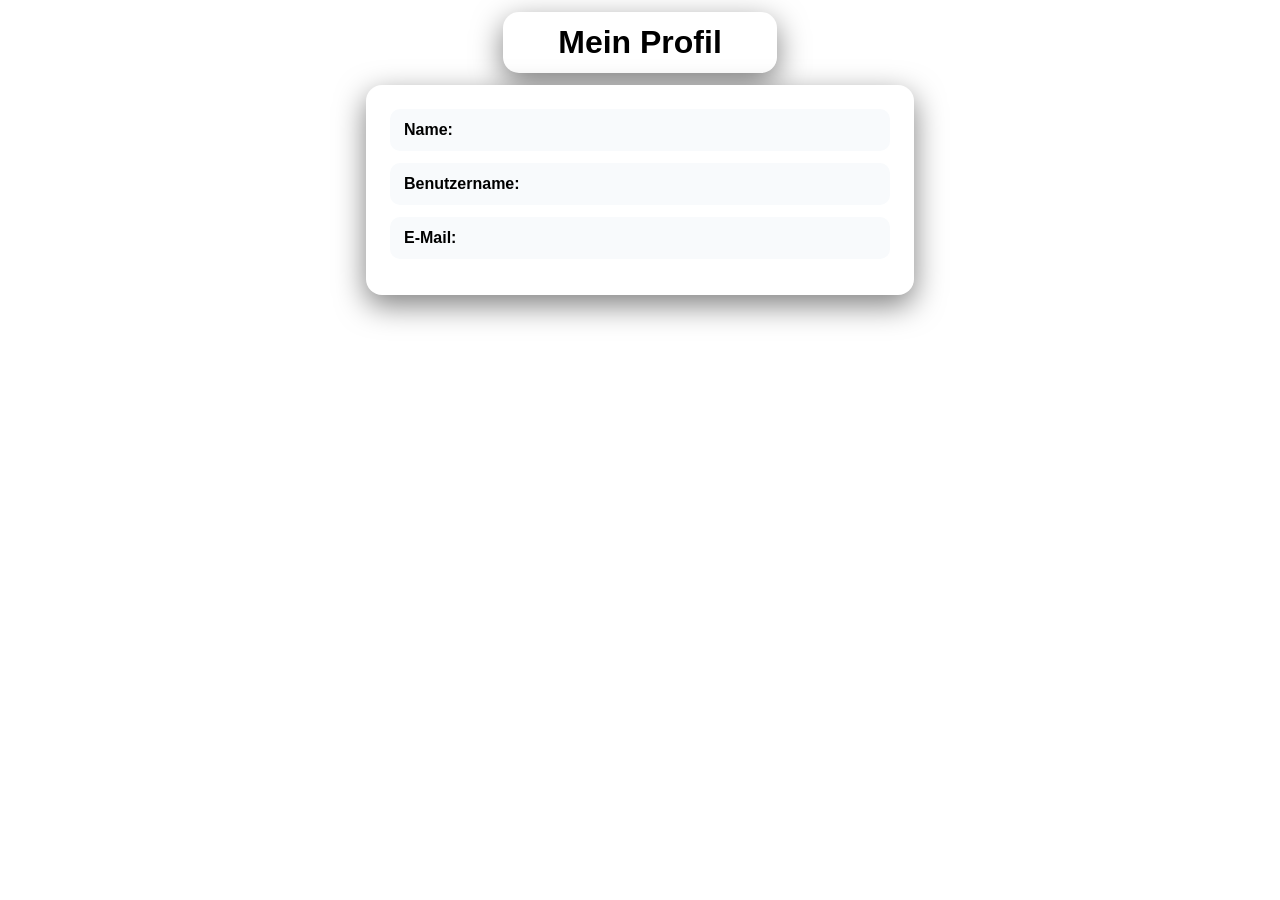
==== index.html @ f7e8e3b9 "Refactor index.html for profile page layout" ====
<!DOCTYPE html>
<html lang="de">
<head>
    <meta charset="UTF-8">
    <title>Profilseite</title>

   <style>
    body {
      font-family: Arial, sans-serif;
      background-image: url("rasen.png");
      background-size: cover;
      background-position: center;
      background-repeat: repeat;
    }

    h1 {
      text-align: center;
      margin-bottom: 24px;
      max-width: 250px;
      margin: 12px auto;
      background: white;
      padding: 12px;
      border-radius: 16px;
      box-shadow: 0 10px 30px rgba(0, 0, 0, 0.5);
    }

    .profil {
      max-width: 500px;
      margin: 12px auto;
      background: white;
      padding: 24px;
      border-radius: 16px;
      box-shadow: 0 10px 30px rgba(0, 0, 0, 0.5);
    }

    .profil p {
      padding: 12px 14px;
      background: #f8fafc;
      border-radius: 10px;
      margin: 0 0 12px;
    }

    #ausgabe {
      max-width: 500px;
      margin: 16px auto 0;
      color: #b91c1c;
      font-weight: bold;
    }
  </style>

</head>
<body>

    <h1>Mein Profil</h1>

    <div class="profil">
        <p><strong>Name:</strong> <span id="name"></span></p>
        <p><strong>Benutzername:</strong> <span id="username"></span></p>
        <p><strong>E-Mail:</strong> <span id="email"></span></p>
    </div>

    <div id="ausgabe"></div>

   


     
    
 <!--Logik und DB-Verbindung mit JavaScript -->
  <script type="module">

    
     //---------------------------------------------------------------------
    //Supabase Verbindung (nicht ändern!!)
    //----------------------------------------------------------------------
    import { createClient } from "https://esm.sh/@supabase/supabase-js@2";

    const supabaseUrl = "https://kmhwwdsuzphkpfupkynf.supabase.co";
    const supabaseKey = "sb_publishable_7ih4VSPUkXVfHkBa7lrDCA_mO_d0pW1";

    const supabase = createClient(supabaseUrl, supabaseKey);

 //ende der Verbindung-------------------------------------------------------------

   async function loadProfile(username) 
   {

    const { data: users,error:  errorusers} = await supabase.from("users").select("*");
     if(errorusers)
     {
        document.getElementById("ausgabe").innerText=errorusers.message;
        return;
     }

     let indexUser = -1; 

     for(let i = 0; i < users.length; i++)
     {
        if(username == users[i].username)
        {
            indexUser = i;
        }
     }

    document.getElementById("name").innerText=users[indexUser].Vorname + " " + users[indexUser].Name;
    document.getElementById("username").innerText=users[indexUser].username;
    //document.getElementById("email").innerText=users[indexUser].email;
    }

// WICHTIG: Funktion starten
loadProfile("EmelieErdbeer");
//ende der Funktion----------------------

</script> 
</body>
</html>
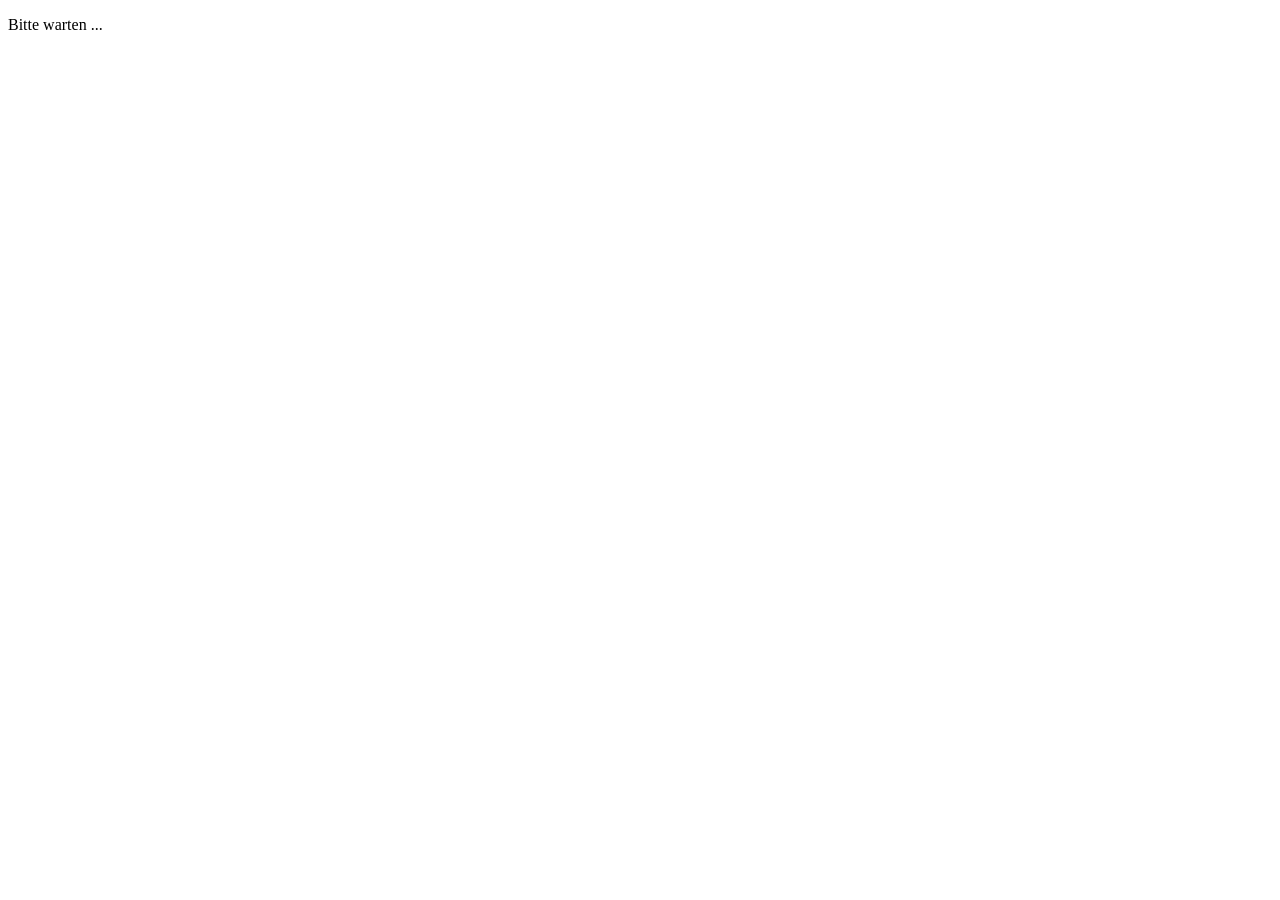
==== commit 02947ede: "Refactor index.html for WM 2026 Tippspiel" ====
--- a/index.html
+++ b/index.html
@@ -1,75 +1,13 @@
-<!DOCTYPE html>
-<html lang="de">
-<head>
-    <meta charset="UTF-8">
-    <title>Profilseite</title>
+<!DOCTYPE html> 
+<html lang="de"> 
+<head> 
+    <meta charset="UTF-8"> 
+    <title>WM 2026 Tippspiel</title> 
+</head>
+ <body>
+     <p> Bitte warten ... </p>
+<script type="module">
 
-   <style>
-    body {
-      font-family: Arial, sans-serif;
-      background-image: url("rasen.png");
-      background-size: cover;
-      background-position: center;
-      background-repeat: repeat;
-    }
-
-    h1 {
-      text-align: center;
-      margin-bottom: 24px;
-      max-width: 250px;
-      margin: 12px auto;
-      background: white;
-      padding: 12px;
-      border-radius: 16px;
-      box-shadow: 0 10px 30px rgba(0, 0, 0, 0.5);
-    }
-
-    .profil {
-      max-width: 500px;
-      margin: 12px auto;
-      background: white;
-      padding: 24px;
-      border-radius: 16px;
-      box-shadow: 0 10px 30px rgba(0, 0, 0, 0.5);
-    }
-
-    .profil p {
-      padding: 12px 14px;
-      background: #f8fafc;
-      border-radius: 10px;
-      margin: 0 0 12px;
-    }
-
-    #ausgabe {
-      max-width: 500px;
-      margin: 16px auto 0;
-      color: #b91c1c;
-      font-weight: bold;
-    }
-  </style>
-
-</head>
-<body>
-
-    <h1>Mein Profil</h1>
-
-    <div class="profil">
-        <p><strong>Name:</strong> <span id="name"></span></p>
-        <p><strong>Benutzername:</strong> <span id="username"></span></p>
-        <p><strong>E-Mail:</strong> <span id="email"></span></p>
-    </div>
-
-    <div id="ausgabe"></div>
-
-   
-
-
-     
-    
- <!--Logik und DB-Verbindung mit JavaScript -->
-  <script type="module">
-
-    
      //---------------------------------------------------------------------
     //Supabase Verbindung (nicht ändern!!)
     //----------------------------------------------------------------------
@@ -79,38 +17,31 @@
     const supabaseKey = "sb_publishable_7ih4VSPUkXVfHkBa7lrDCA_mO_d0pW1";
 
     const supabase = createClient(supabaseUrl, supabaseKey);
-
- //ende der Verbindung-------------------------------------------------------------
-
-   async function loadProfile(username) 
-   {
-
-    const { data: users,error:  errorusers} = await supabase.from("users").select("*");
-     if(errorusers)
-     {
-        document.getElementById("ausgabe").innerText=errorusers.message;
-        return;
-     }
-
-     let indexUser = -1; 
-
-     for(let i = 0; i < users.length; i++)
-     {
-        if(username == users[i].username)
-        {
-            indexUser = i;
-        }
-     }
-
-    document.getElementById("name").innerText=users[indexUser].Vorname + " " + users[indexUser].Name;
-    document.getElementById("username").innerText=users[indexUser].username;
-    //document.getElementById("email").innerText=users[indexUser].email;
+  
+    async function weiterleiten()
+    {
+        const { data: { session } } = await supabase.auth.getSession();
     }
 
-// WICHTIG: Funktion starten
-loadProfile("EmelieErdbeer");
-//ende der Funktion----------------------
+   if(!session)
+   {
+       window.location.href ="login.html";
+       return;
+   }
+    const user = session.user;
+    const { count, error } = await supabase.from("users").select("*", { count: "exact", head: true}).eq("user_ID", user.id);
 
-</script> 
-</body>
+    if(error || count <1)
+    {
+        window.location.href ="profil.html"
+        return;
+    }
+    window.location.href ="tippen.html";
+    
+
+    weiterleiten();
+            
+
+    </script> 
+</body> 
 </html>
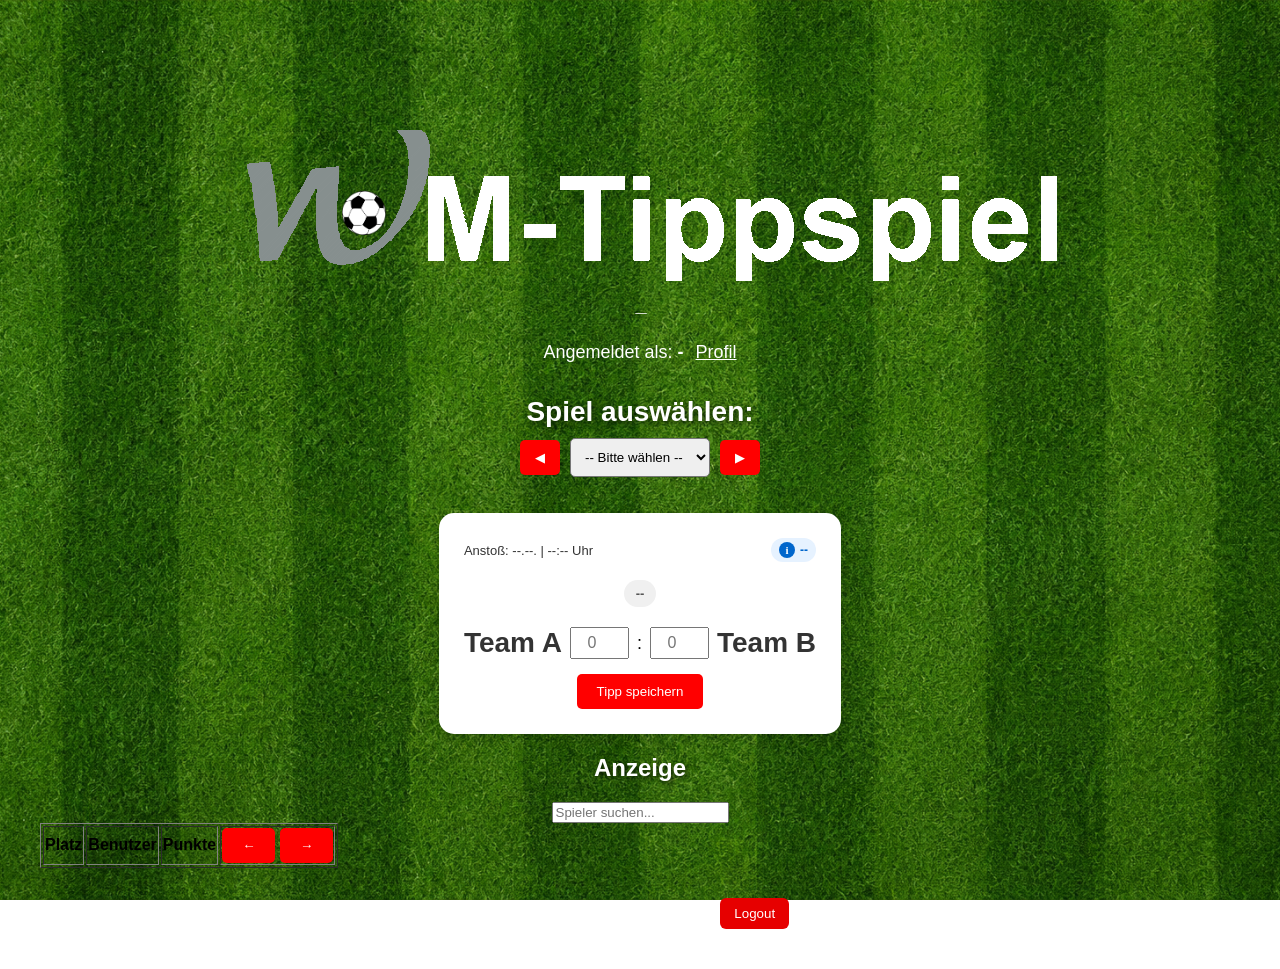
==== commit 6057acc8: "Rename Alles.html to index.html" ====
--- a/index.html
+++ b/index.html
@@ -1,47 +1,1129 @@
-<!DOCTYPE html> 
-<html lang="de"> 
-<head> 
-    <meta charset="UTF-8"> 
-    <title>WM 2026 Tippspiel</title> 
-</head>
- <body>
-     <p> Bitte warten ... </p>
-<script type="module">
-
-     //---------------------------------------------------------------------
-    //Supabase Verbindung (nicht ändern!!)
-    //----------------------------------------------------------------------
-    import { createClient } from "https://esm.sh/@supabase/supabase-js@2";
-
-    const supabaseUrl = "https://kmhwwdsuzphkpfupkynf.supabase.co";
-    const supabaseKey = "sb_publishable_7ih4VSPUkXVfHkBa7lrDCA_mO_d0pW1";
-
-    const supabase = createClient(supabaseUrl, supabaseKey);
-  
-    async function weiterleiten()
-    {
-        const { data: { session } } = await supabase.auth.getSession();
-    }
-
-   if(!session)
-   {
-       window.location.href ="login.html";
-       return;
-   }
-    const user = session.user;
-    const { count, error } = await supabase.from("users").select("*", { count: "exact", head: true}).eq("user_ID", user.id);
-
-    if(error || count <1)
-    {
-        window.location.href ="profil.html"
-        return;
-    }
-    window.location.href ="tippen.html";
-    
-
-    weiterleiten();
-            
-
-    </script> 
-</body> 
-</html>
+
+<!DOCTYPE html> 
+<html lang="de"> 
+<head> 
+    <meta charset="UTF-8"> 
+    <title>WM 2026 Tippspiel</title> 
+  <style>
+@font-face {
+      font-family: 'MeineSchrift';
+      src: url('GREGH___.ttf');
+    }
+
+    body {
+      font-family: Arial, sans-serif;
+      background-image: url("rasen chatgpt.png");
+      background-size: cover;
+      background-position: center;
+      background-repeat: no-repeat;
+      background-attachment: fixed;
+      text-align: center;
+      margin: 40px;
+      padding-top: 200px;
+      position: relative;
+    }
+
+
+    #header {
+      display: flex;
+      flex-direction: row;   /* Nebeneinander auch auf dem Smartphone */
+      align-items: center;
+      justify-content: center;
+      gap: 15px;
+      margin-top: -120px;
+      text-align: center;
+      flex-wrap: wrap;       /* Verhindert Überlaufen auf kleinen Displays */
+    }
+
+    #title {
+      position: relative;
+      top: 0;
+      left: 0;
+      font-size: clamp(40px, 6vw, 120px);
+      color: white;
+    }
+
+    #wirsberg-logo {
+      height: 150px;
+    }
+
+
+    #logo-container {
+      position: relative;
+      display: inline-block;
+    }
+
+    #logo {
+        display: inline-block;
+        position: relative;
+        left: 20px;   
+        right: 20px;  
+        top: 10px;    
+        bottom: 10px; 
+        font-size: 90px;
+        font-family: 'MeineSchrift', sans-serif; 
+        color: white;
+        font-weight: bold;
+        letter-spacing: 0px;
+        text-shadow: 3px 3px 8px rgba(0,0,0,0.3);
+    }
+
+    #ball-wrapper {
+      position: absolute;
+      left: 17.4%;
+      top: 61%;
+      transform: translate(-50%,-50%);
+      animation: flug 1.5s ease-out forwards;
+    }
+
+    #ball {
+      width: 44px;
+      height: 44px;
+      font-size: 38px;
+      line-height: 44px;
+      position: relative;
+      z-index: 2;
+      display: inline-block;
+      animation: spin 15s linear infinite;
+    }
+
+
+    #name {
+      margin-top: 50px;
+    }
+
+    label {
+      font-size: 28px;
+      font-weight: bold;
+      color: white;
+      text-shadow: 2px 2px 6px rgba(0,0,0,0.6);
+    }
+
+    #team_a, #team_b {
+      font-size: 28px;
+      color: white;
+      text-shadow: 2px 2px 8px rgba(0,0,0,0.7);
+    }
+
+    .cursor {
+      animation: blink 0.8s infinite;
+      color: white;
+      font-weight: bold;
+      margin-left: 2px;
+    }
+
+    @keyframes blink {
+      0%, 100% { opacity: 1; }
+      50% { opacity: 0; }
+    }
+
+    @keyframes spin {
+      0% { transform: rotate(0deg); }
+      100% { transform: rotate(360deg); }
+    }
+
+    @keyframes flug {
+        from {
+            transform: translate(-50%, -50%) translate(800px, 400px);
+        }
+        to {
+            transform: translate(-50%, -50%) translate(0, 0);
+        }
+    }
+
+
+    button {
+      padding: 10px 20px;
+      border-radius: 5px;
+      border: none;
+      background-color: red;
+      color: white;
+      cursor: pointer;
+    }
+
+    button:disabled {
+      background-color: #ccc;
+      cursor: not-allowed;
+    }
+
+
+    .error-icon {
+      color: white;
+      background-color: #e60000;
+      border-radius: 50%;
+      width: 18px;
+      height: 18px;
+      font-size: 12px;
+      line-height: 18px;
+      text-align: center;
+      font-family: "Georgia", serif;
+      font-weight: bold;
+      cursor: pointer;
+      display: inline-block;
+      margin-left: 8px;
+      vertical-align: middle;
+      position: relative;
+    }
+
+    .error-icon::after {
+      content: "Der Username kann maximal 10 Zeichen sein!";
+      position: absolute;
+      bottom: 140%;
+      left: 50%;
+      transform: translateX(-50%);
+      background-color: #333;
+      color: white;
+      padding: 6px 10px;
+      border-radius: 5px;
+      font-size: 12px;
+      font-family: Arial, sans-serif;
+      font-weight: normal;
+      white-space: nowrap;
+      visibility: hidden;
+      opacity: 0;
+      transition: opacity 0.2s ease-in-out;
+      pointer-events: none;
+      z-index: 999;
+      box-shadow: 0px 2px 5px rgba(0,0,0,0.2);
+    }
+
+    .error-icon::before {
+      content: "";
+      position: absolute;
+      bottom: 120%;
+      left: 50%;
+      transform: translateX(-50%);
+      border-width: 6px;
+      border-style: solid;
+      border-color: #333 transparent transparent transparent;
+      visibility: hidden;
+      opacity: 0;
+      transition: opacity 0.2s ease-in-out;
+      pointer-events: none;
+      z-index: 999;
+    }
+
+    .error-icon:hover::after, .error-icon:hover::before,
+    .error-icon.active::after, .error-icon.active::before {
+      visibility: visible;
+      opacity: 1;
+    }
+
+    .info-badge {
+      display: inline-flex;
+      align-items: center;
+      gap: 5px;
+      background-color: #e6f2ff;
+      color: #0066cc;
+      padding: 4px 8px;
+      border-radius: 12px;
+      font-size: 12px;
+      font-weight: bold;
+      font-family: Arial, sans-serif;
+      cursor: pointer;
+      position: relative;
+    }
+
+    .info-badge::after {
+      content: "Noch zu tippende Spiele";
+      position: absolute;
+      bottom: 140%;
+      right: 0; 
+      background-color: #0066cc;
+      color: white;
+      padding: 6px 10px;
+      border-radius: 5px;
+      font-size: 12px;
+      font-family: Arial, sans-serif;
+      font-weight: normal;
+      white-space: nowrap;
+      visibility: hidden;
+      opacity: 0;
+      transition: opacity 0.2s ease-in-out;
+      pointer-events: none;
+      z-index: 999;
+      box-shadow: 0px 2px 5px rgba(0,0,0,0.2);
+    }
+
+    .info-badge::before {
+      content: "";
+      position: absolute;
+      bottom: 120%;
+      right: 25px; 
+      border-width: 6px;
+      border-style: solid;
+      border-color: #0066cc transparent transparent transparent;
+      visibility: hidden;
+      opacity: 0;
+      transition: opacity 0.2s ease-in-out;
+      pointer-events: none;
+      z-index: 999;
+    }
+
+    .info-badge:hover::after, .info-badge:hover::before,
+    .info-badge.active::after, .info-badge.active::before {
+      visibility: visible;
+      opacity: 1;
+    }
+
+    .info-icon-blue {
+      color: white;
+      background-color: #0066cc;
+      border-radius: 50%;
+      width: 16px;
+      height: 16px;
+      font-size: 11px;
+      line-height: 16px;
+      text-align: center;
+      font-family: "Georgia", serif;
+      font-weight: bold;
+      display: inline-block;
+    }
+  </style>
+</head>
+<body> 
+
+<div id="header">
+  <div id="logo-container">
+    <img id="logo" src="logo mit titel final.png">
+    <span id="ball-wrapper">
+        <img id="ball" src="fussball_ohne_schatten.png">
+    </span>
+  </div>
+</div>
+<br>
+<div id="begruessung_container" style="font-size: 20px; font-weight: bold; color: white; text-shadow: 1px 1px 4px rgba(0,0,0,0.6); margin-bottom: 25px; min-height: 24px;">
+    <span id="begruessung_text"></span><span class="cursor">_</span>
+</div>
+
+<div id="user_info" style="margin-bottom: 15px; color: white; font-size: 18px; display: flex; justify-content: center; align-items: center; gap: 12px; flex-wrap: wrap;">
+    <span>Angemeldet als: <strong><span id="username_display">-</span></strong></span>
+    <a href="profil.html" style="color: #ffffff; text-decoration: underline;">Profil</a>
+    <input type="hidden" id="name">
+    <span id="limit-error" style="display:none; color:#fff; background:#e60000; padding:2px 6px; border-radius:4px;">Max. 10 Zeichen</span>
+    <div id="meldung" style="display:none;"></div>
+</div>
+
+<br>
+<label>Spiel auswählen:</label><br>
+<div style="display: flex; justify-content: center; align-items: center; gap: 10px; margin-top: 10px;">
+    <button id="btn_prev" style="padding: 10px 15px;">◀</button>
+
+    <select id="spiel_select" style="padding: 10px; border-radius: 5px; cursor: pointer;">
+        <option value="">-- Bitte wählen --</option>
+    </select>
+
+    <button id="btn_next" style="padding: 10px 15px;">▶</button>
+</div>
+
+<br><br>
+
+<div id="tipp_box" style="position: relative; display: inline-block; background-color: white; padding: 25px; border-radius: 15px; box-shadow: 0 4px 12px rgba(0,0,0,0.2); min-width: 340px;">
+
+    <div id="overlay" style="display: none; position: absolute; top: 0; left: 0; width: 100%; height: 100%; background: rgba(255, 255, 255, 0.88); backdrop-filter: blur(3px); z-index: 10; flex-direction: column; justify-content: center; align-items: center; border-radius: 15px;">
+        <div style="font-size: 20px; font-weight: bold; color: #333; text-transform: uppercase; letter-spacing: 1px;">Spiel vorbei</div>
+        <div style="font-size: 13px; color: #666; margin-top: 6px;">Endergebnis</div>
+        <div id="overlay_score" style="font-size: 38px; font-weight: bold; color: #e60000; margin-top: 2px;">0 : 0</div>
+    </div>
+
+    <div style="display: flex; justify-content: space-between; align-items: center; margin-bottom: 8px;">
+        <div style="font-size: 13px; color: #333;">Anstoß: <span id="spiel_datum">--.--.</span> | <span id="spiel_zeit">--:--</span> Uhr</div>
+        <div class="info-badge" id="info_badge_tips" onclick="this.classList.toggle('active'); event.stopPropagation();">
+            <span class="info-icon-blue">i</span>
+            <span id="offene_tipps_count">--</span>
+        </div>
+    </div>
+
+    <div id="countdown_box" style="margin: 10px 0 20px 0; font-size: 13px; font-weight: bold; color: #555; background: #f0f0f0; padding: 6px 12px; border-radius: 20px; display: inline-block;">--</div>
+
+    <br>
+
+    <div style="font-size: 18px; margin-bottom: 15px; display: flex; justify-content: center; align-items: center; gap: 8px;">
+        <span id="team_a" style="font-weight:bold; color: #333; text-shadow: none;">Team A</span> 
+        <input type="number" id="tore_a" min="0" step="1" oninput="this.value = this.value.replace(/[^0-9]/g, '');" style="width:45px; padding: 5px; text-align: center; font-size: 16px;" placeholder="0"> : 
+        <input type="number" id="tore_b" min="0" step="1" oninput="this.value = this.value.replace(/[^0-9]/g, '');" style="width:45px; padding: 5px; text-align: center; font-size: 16px;" placeholder="0"> 
+        <span id="team_b" style="font-weight:bold; color: #333; text-shadow: none;">Team B</span>
+    </div>
+
+    <button id="tippSpeichern">Tipp speichern</button>
+</div>
+
+  <h2 style="color: white; text-shadow: 2px 2px 4px rgba(0,0,0,0.6);">Anzeige</h2> 
+  <div id="ausgabe"></div>
+
+
+<input type="text" id="suche" placeholder="Spieler suchen...">
+    <table border ="1">
+        <thead>
+            <tr>
+                <th>Platz</th>
+                <th>Benutzer</th>
+                <th>Punkte</th>
+                <th>
+                    <button id="zurueck">&larr;</button>
+                    <span id="spielT"></span>
+                    <button id="weiter">&rarr;</button>
+                </th>   
+            </tr>
+        </thead>
+        <tbody id="tabelle1"></tbody>
+    </table>
+
+    <footer id="page_footer" style="margin: 30px auto 20px; max-width: 860px; color: white; display: flex; flex-wrap: wrap; justify-content: center; gap: 12px; font-size: 14px;">
+        <a href="datenschutzerklärung.html" style="color: white; text-decoration: underline;">Datenschutzerklärung</a>
+        <a href="impressum.html" style="color: white; text-decoration: underline;">Impressum</a>
+        <button id="logout_button" style="padding: 8px 14px; border: none; border-radius: 6px; background: #e60000; color: white; cursor: pointer;">Logout</button>
+    </footer>
+
+ <!--Logik und DB-Verbindung mit JavaScript -->
+  <script type="module">
+
+    //Logik mit JavaScript --> beide Gruppen müssen hier arbeiten
+    //siehe betreffender Bereich!!
+
+
+
+
+
+     //---------------------------------------------------------------------
+    //Supabase Verbindung (nicht ändern!!)
+    //----------------------------------------------------------------------
+    import { createClient } from "https://esm.sh/@supabase/supabase-js@2";
+
+    const supabaseUrl = "https://kmhwwdsuzphkpfupkynf.supabase.co";
+    const supabaseKey = "sb_publishable_7ih4VSPUkXVfHkBa7lrDCA_mO_d0pW1";
+
+    const supabase = createClient(supabaseUrl, supabaseKey);
+    let countdownInterval = null;
+    let spielLadeId = 0;
+
+    let typewriterTimeout = null;
+    let typingAktiv = true;
+    //----------------------------------------------------------------------
+    //Gruppe1: Eingabe
+    //----------------------------------------------------------------------
+
+    function starteBegruessungAnim() {
+        const name = document.getElementById("name").value.trim() || "Tipper";
+        const text = `Hallo ${name}! Bereit zum Tippen?`;
+        const element = document.getElementById("begruessung_text");
+        element.innerText = "";
+        let i = 0;
+
+        typingAktiv = true;
+
+        function type() {
+            if (!typingAktiv) return;
+            if (i < text.length) {
+                element.innerText += text.charAt(i);
+                i++;
+                typewriterTimeout = setTimeout(type, 65);
+            } else {
+                typingAktiv = false;
+            }
+        }
+        type();
+    }
+
+    async function spielLaden() {
+
+        let meineLadeId = ++spielLadeId;
+
+        // Zeichenlimit info
+        let rawName = document.getElementById("name").value;
+        if (rawName.length > 10) {
+            rawName = rawName.slice(0, 10);
+            document.getElementById("name").value = rawName;
+        }
+        const errorIcon = document.getElementById("limit-error");
+        if (rawName.length >= 10) {
+        errorIcon.style.display = "inline-block";
+        } else {
+        errorIcon.style.display = "none";
+        }
+
+        const id = document.getElementById("spiel_select").value;
+        const name = document.getElementById("name").value.trim();
+        //TestNameInternerSpeicher
+        localStorage.setItem("tippspiel_username", name);
+
+        const aktuellerName = name || "Tipper";
+        if (!typingAktiv) {
+            document.getElementById("begruessung_text").innerText = `Hallo ${aktuellerName}! Bereit zum Tippen?`;
+        } else if (rawName.length > 0 && typewriterTimeout) {
+            typingAktiv = false;
+            clearTimeout(typewriterTimeout);
+            document.getElementById("begruessung_text").innerText = `Hallo ${aktuellerName}! Bereit zum Tippen?`;
+        }
+
+        //Alter Timer löschen
+        if (countdownInterval) {
+            clearInterval(countdownInterval);
+            countdownInterval = null;
+        }
+        // 1. Eingabefelder und Platzhalter standarmäßig zurücksetzen
+        document.getElementById("overlay").style.display = "none";
+        document.getElementById("tippSpeichern").disabled = false;
+        document.getElementById("tore_a").disabled = false;
+        document.getElementById("tore_b").disabled = false;
+        document.getElementById("tore_a").value = "";
+        document.getElementById("tore_b").value = "";
+        document.getElementById("tore_a").placeholder = "0";
+        document.getElementById("tore_b").placeholder = "0";
+
+        // Wenn kein Spiel ausgewählt ist, hier stoppen
+        if (!id) {
+            document.getElementById("spiel_datum").innerText = "--.--.";
+            document.getElementById("spiel_zeit").innerText = "--:--";
+            document.getElementById("countdown_box").innerText = "--";
+            offeneTippsBerechnen();
+            return;
+        }
+
+        // 2. Aus der Tabelle "spiele" das Spiel mit dieser ID laden
+        const { data: spiel, error } = await supabase
+            .from("spiele")
+            .select('team_a, team_b, Startzeit, "Spiel_fertig?", tore_team_a, tore_team_b')
+            .eq("id", id)
+            .single();
+
+        if (meineLadeId !== spielLadeId) return;
+        if (error) {
+            alert("Fehler beim Laden der Spieldaten von ID " + id);
+            console.error(error);
+            return;
+        }
+
+
+
+        // 3. Teamnamen in HTML-Elemente 
+        document.getElementById("team_a").innerText = spiel.team_a;
+        document.getElementById("team_b").innerText = spiel.team_b;
+
+
+        if (spiel.Startzeit) {
+
+            const datumObjekt = new Date(spiel.Startzeit);
+
+            const formatiertesDatum = datumObjekt.toLocaleDateString('de-DE', {
+                day: '2-digit',
+                month: '2-digit'
+            });
+
+
+            const formatierteZeit = datumObjekt.toLocaleTimeString('de-DE', {
+                hour: '2-digit',
+                minute: '2-digit'
+            });
+        document.getElementById("spiel_datum").innerText = formatiertesDatum;
+        document.getElementById("spiel_zeit").innerText = formatierteZeit;
+        } else {
+        document.getElementById("spiel_datum").innerText = "--.--.";
+        document.getElementById("spiel_zeit").innerText = "--:--";
+        }
+
+        //Neu
+        if (name) {
+            const { data: userDaten, error: userError } = await supabase
+                .from("users") 
+                .select("*")    
+                .ilike("username", name)
+                .maybeSingle();
+                if (meineLadeId !== spielLadeId) return;
+                if (!userError && userDaten) {
+                const userUUID = userDaten.user_ID || userDaten.user_id;
+
+                const { data: tipp, error: tippError } = await supabase
+                    .from("tipps")
+                    .select("tore_team_a, tore_team_b")
+                    .eq("tipper_ID", userUUID) 
+                    .eq("spiel_ID", id)
+                    .maybeSingle(); 
+                if (meineLadeId !== spielLadeId) return;
+                if (!tippError && tipp) {
+                    document.getElementById("tore_a").placeholder = tipp.tore_team_a;
+                    document.getElementById("tore_b").placeholder = tipp.tore_team_b;
+                }
+            }
+        }
+
+        const istSpielFertig = spiel["Spiel_fertig?"];
+
+        if (istSpielFertig) {
+            // A: Das Spiel ist offiziell beendet
+            document.getElementById("countdown_box").innerText = "Beendet";
+            document.getElementById("overlay_score").innerText = `${spiel.tore_team_a} : ${spiel.tore_team_b}`;
+            document.getElementById("overlay").style.display = "flex"; // Zeigt das Overlay an
+
+            document.getElementById("tippSpeichern").disabled = true;
+            document.getElementById("tore_a").disabled = true;
+            document.getElementById("tore_b").disabled = true;
+        } else if (spiel.Startzeit) {
+            // B: Spiel läuft noch oder kommt erst noch -> Countdown starten
+            const startzeitMs = new Date(spiel.Startzeit).getTime();
+
+            const berechneCountdown = () => {
+                const jetztMs = new Date().getTime();
+                const verbleibendeZeit = startzeitMs - jetztMs;
+
+                if (verbleibendeZeit <= 0) {
+                    // Startzeit überschritten Spiel läuft aktuell
+                    document.getElementById("countdown_box").innerText = "Spiel läuft...";
+                    document.getElementById("tippSpeichern").disabled = true;
+                    document.getElementById("tore_a").disabled = true;
+                    document.getElementById("tore_b").disabled = true;
+                    clearInterval(countdownInterval);
+
+                if (countdownInterval) {
+                        clearInterval(countdownInterval);
+                        countdownInterval = null;
+                    }
+
+                } else {
+                    // Countdown berechnen (Tage, Stunden, Minuten, Sekunden)
+                    const tage = Math.floor(verbleibendeZeit / (1000 * 60 * 60 * 24));
+                    const stunden = Math.floor((verbleibendeZeit % (1000 * 60 * 60 * 24)) / (1000 * 60 * 60));
+                    const minuten = Math.floor((verbleibendeZeit % (1000 * 60 * 60)) / (1000 * 60));
+                    const sekunden = Math.floor((verbleibendeZeit % (1000 * 60)) / 1000);
+
+                    let text = "Tippen möglich bis: ";
+                    if (tage > 0) text += `${tage}d `;
+                    text += `${stunden}h ${minuten}m ${sekunden}s`;
+
+                    document.getElementById("countdown_box").innerText = text;
+                }
+            };
+
+            berechneCountdown();
+
+            // Falls das Spiel noch nicht läuft den Intervall-Timer starten
+            const jetztMs = new Date().getTime();
+            if (startzeitMs - jetztMs > 0) {
+                countdownInterval = setInterval(berechneCountdown, 1000);
+            }
+        } else {
+            document.getElementById("countdown_box").innerText = "--";
+        }
+
+        offeneTippsBerechnen();
+
+    }
+
+
+
+    // Diese Funktion füllt das Dropdown-Menü beim Laden der Seite
+    async function spieleListeLaden() {
+        const { data: spiele, error } = await supabase
+        .from("spiele")
+        .select('id, team_a, team_b, name, Startzeit, "Spiel_fertig?"') 
+        .eq("spiel_freigeschaltet", true)
+        .order("id", { ascending: true });
+
+        if (error) {
+            console.error("Fehler beim Laden der Spieleliste:", error.message);
+            return;
+        }
+
+        const select = document.getElementById("spiel_select");
+        select.innerHTML = '<option value="" disabled>-- Bitte wählen --</option>';
+
+        if (spiele) {
+            spiele.forEach(spiel => {
+                const option = document.createElement("option");
+                option.value = spiel.id;
+                option.text = spiel.name || `${spiel.team_a} gegen ${spiel.team_b}`; 
+                select.appendChild(option);
+            });
+
+
+            const jetztMs = new Date().getTime();
+            let closestSpielId = spiele[0].id;
+            let minDiffZukunft = Infinity;
+            let minDiffVergangenheit = Infinity;
+            let pastClosestId = spiele[0].id;
+
+            spiele.forEach(spiel => {
+                if (spiel.Startzeit && !spiel["Spiel_fertig?"]) {
+                    const spielMs = new Date(spiel.Startzeit).getTime();
+                    const diff = spielMs - jetztMs;
+
+                    if (diff >= 0) {
+
+                        if (diff < minDiffZukunft) {
+                            minDiffZukunft = diff;
+                            closestSpielId = spiel.id;
+                        }
+                    } else {
+
+                        if (Math.abs(diff) < minDiffVergangenheit) {
+                            minDiffVergangenheit = Math.abs(diff);
+                            pastClosestId = spiel.id;
+                        }
+                    }
+                }
+            });
+
+            if (minDiffZukunft !== Infinity) {
+                select.value = closestSpielId;
+            } else if (minDiffVergangenheit !== Infinity) {
+                select.value = pastClosestId;
+            } else if (spiele.length > 0) {
+                select.value = spiele[0].id;
+            }
+        }
+
+        await spielLaden();
+        starteBegruessungAnim();
+    }
+
+        async function speichern() {
+        //Alle Daten aus den Feldern sammeln
+        const name = document.getElementById("name").value;
+        const spielID = document.getElementById("spiel_select").value;
+        const teamA = document.getElementById("team_a").innerText;
+        const teamB = document.getElementById("team_b").innerText;
+        const toreA = Number(document.getElementById("tore_a").value);
+        const toreB = Number(document.getElementById("tore_b").value);
+
+        // Ist alles ausgefüllt?
+        if (!name || !spielID || teamA === "") {
+            alert("Bitte Namen eingeben und Spiel laden!");
+            return;
+        }
+
+
+        const { data: userDaten, error: userError } = await supabase
+            .from("users") 
+            .select("*")
+            .ilike("username", name)
+            .maybeSingle();
+
+        if (userError || !userDaten) {
+            alert("Fehler: Der Nutzername '" + name + "' existiert nicht in der Tabelle 'profile'!");
+            return;
+        }
+
+        const userUUID = userDaten.user_ID || userDaten.user_id;
+
+        if (!userUUID) {
+            alert("Fehler: Die ID des Nutzers konnte nicht ausgelesen werden. Bitte Spaltennamen prüfen.");
+            return;
+        }
+
+
+        const { error } = await supabase
+            .from("tipps") 
+            .upsert([{
+                tipper_ID: userUUID, 
+                spiel_ID: spielID,
+                tore_team_a: toreA,
+                tore_team_b: toreB
+            }],
+            { onConflict: 'tipper_ID,spiel_ID' });
+
+        if (error) {
+            alert("Fehler beim Speichern: " + error.message);
+        } else {
+            alert("Tipp für " + teamA + " vs. " + teamB + " wurde gespeichert!");
+
+            // Textfelder leeren und Werte in die grauen Platzhalter schieben
+            document.getElementById("tore_a").placeholder = toreA;
+            document.getElementById("tore_b").placeholder = toreB;
+            document.getElementById("tore_a").value = "";
+            document.getElementById("tore_b").value = "";
+
+            offeneTippsBerechnen();
+        }
+    }
+
+
+    async function offeneTippsBerechnen() {
+        const name = document.getElementById("name").value.trim();
+        const counterSpan = document.getElementById("offene_tipps_count");
+
+        if (!name) {
+            counterSpan.innerText = "--";
+            return;
+        }
+
+        const { data: userDaten, error: userError } = await supabase
+            .from("users") 
+            .select("*")
+            .ilike("username", name)
+            .maybeSingle();
+
+        if (userError || !userDaten) {
+            counterSpan.innerText = "--";
+            return;
+        }
+
+        const userUUID = userDaten.user_ID || userDaten.user_id;
+
+
+        const { data: spiele, error: spieleError } = await supabase
+            .from("spiele")
+            .select('id, Startzeit, "Spiel_fertig?"')
+            .eq("spiel_freigeschaltet", true);
+
+        if (spieleError || !spiele) return;
+
+        const { data: tipps, error: tippsError } = await supabase
+            .from("tipps")
+            .select("spiel_ID")
+            .eq("tipper_ID", userUUID);
+
+        if (tippsError || !tipps) return;
+
+        const getippteSpielIDs = new Set(tipps.map(t => String(t.spiel_ID)));
+
+        let offeneTipps = 0;
+        const jetztMs = new Date().getTime();
+
+        spiele.forEach(spiel => {
+
+            if (!getippteSpielIDs.has(String(spiel.id))) {
+
+                const istFertig = spiel["Spiel_fertig?"];
+                const startzeitMs = spiel.Startzeit ? new Date(spiel.Startzeit).getTime() : 0;
+                const läuftBereits = spiel.Startzeit && (startzeitMs <= jetztMs);
+
+
+                if (!istFertig && !läuftBereits) {
+                    offeneTipps++;
+                }
+            }
+        });
+
+        counterSpan.innerText = offeneTipps;
+    }
+
+    // Navigiert durch das Dropdown-Menü
+    function spielWechseln(richtung) {
+        const select = document.getElementById("spiel_select");
+        const currentIndex = select.selectedIndex;
+        const totalOptions = select.options.length;
+
+
+        if (totalOptions <= 1) return;
+
+        let newIndex = currentIndex + richtung;
+
+        // prüfen: Index 0 Spiele fangen bei 1 an
+        if (newIndex < 1) {
+            newIndex = totalOptions - 1; 
+        } else if (newIndex >= totalOptions) {
+            newIndex = 1; 
+        }
+
+
+        select.selectedIndex = newIndex;
+
+
+        spielLaden();
+      }
+      //InternerSpeicherTest
+      const gespeicherterName = localStorage.getItem("tippspiel_username");
+      if (gespeicherterName) {
+        document.getElementById("name").value = gespeicherterName;
+        setTimeout(offeneTippsBerechnen, 500);
+      }
+
+        const input = document.getElementById("name");
+        const meldung = document.getElementById("meldung");
+
+    spieleListeLaden();
+
+      window.addEventListener("click", () => {
+        const badge = document.getElementById("info_badge_tips");
+        const err = document.getElementById("limit-error");
+        if (badge) badge.classList.remove("active");
+        if (err) err.classList.remove("active");
+    });
+
+
+    async function checkAuthAndInit() {
+        const { data: { session }, error: authError } = await supabase.auth.getSession();
+
+        if (authError || !session) {
+            // Nicht eingeloggt -> Weiterleitung zur Loginseite
+            window.location.href = "login.html";
+            return;
+        }
+
+        const user = session.user;
+
+
+        const { data: userDaten, error: userError } = await supabase
+            .from("users")
+            .select("username")
+            .eq("user_ID", user.id)
+            .maybeSingle();
+
+        if (userError || !userDaten) {
+            alert("Fehler: Profil wurde nicht gefunden!");
+            window.location.href = "login.html";
+            return;
+        }
+
+
+        document.getElementById("username_display").innerText = userDaten.username;
+        document.getElementById("name").value = userDaten.username;
+    }
+
+
+
+let points_for_l1_prediction = 4;
+let points_for_l2_prediction = 3;
+let points_for_l3_prediction = 2;
+let points_for_draw_prediction = 2;
+let aktuellesSpiel = 0;
+let rangliste = [];
+let zeileT = [];
+
+const { data: spiele, error:  errorspiele} = await supabase.from("spiele").select("*").order("id", {ascending: true});
+    if(errorspiele)
+     {
+       document.getElementById("ausgabe").innerText=errorspiele.message;
+     }
+
+const { data: users, error: errorusers} = await supabase.from("users").select("*");
+    if(errorusers)
+    {
+        document.getElementById("ausgabe").innerText=errorusers.message;
+    }
+
+
+// Funktion zum sortieren und einfuegen in das Array
+
+async function ranglisteEintragen()
+{
+
+
+    for(let i = 0; i < users.length; i++)
+    {
+        let gesamtPunkte = await gesPunkteBerechnen(users[i].user_ID);
+        rangliste.push({
+            user_ID: users[i].user_ID,
+            punkte: gesamtPunkte
+        });
+
+    }
+    rangliste.sort((a, b) => b.punkte - a.punkte);
+
+
+}
+
+
+
+async function punkteBerechnen(spielID, tippA, tippB)
+{
+
+  let temp1 = spiele[spielID].tore_team_a - spiele[spielID].tore_team_b;
+  //arr_result_goals_A[i] - arr_result_goals_B[i];
+        let temp2 = tippA - tippB;
+        //matrix_predict_goals_A[j][i] - matrix_predict_goals_B[j][i];
+
+          if ( temp1 == temp2 && tippA == spiele[spielID].tore_team_a)
+          {
+            return points_for_l1_prediction;
+          }
+          else
+          {
+            if ( temp1 == temp2 && temp1 != 0)
+            {
+              return points_for_l2_prediction;
+            }
+            else
+            {
+                if ( temp1 == temp2 && temp1 == 0)
+                {
+                  return points_for_draw_prediction;
+                }
+              else
+              {
+                if ( Math.sign(temp1) == Math.sign(temp2) )
+                {
+                  return points_for_l3_prediction;
+                }
+                else
+                {
+                  return 0;
+                }
+              }
+            }
+
+          }
+
+}
+
+async function gesPunkteBerechnen(tipper_ID)
+{
+    const { data: tipps, error: errortipps } = await supabase.from("tipps").select("*").eq("tipper_ID", tipper_ID);
+    if(errortipps)
+    {
+        document.getElementById("ausgabe").innerText=errortipps.message;
+        return;
+    }
+    let answer = 0;
+    for(let i = 0; i < tipps.length; i++)
+    {
+        answer = answer + await punkteBerechnen(tipps[i].spiel_ID, tipps[i].tore_team_a, tipps[i].tore_team_b)
+    }
+    return answer;
+}
+
+async function nameUserIdGeben(userId)
+{
+    const { data: usersEq, error: errorusers} = await supabase.from("users").select("*").eq("user_ID", userId);
+    if(errorusers)
+    {
+        document.getElementById("ausgabe").innerText=errorusers.message;
+        return;
+    }
+    if(usersEq.length != 0)
+    {
+        return usersEq[0].username;
+    }
+    else
+    {
+        console.log("invalide User_ID");
+        return null;
+    }
+}
+
+// Funktion zum Laden von Platz, Benutzer und Punkte
+
+async function festeSpaltenLaden()
+{
+    let rang = 1;
+    const tabelle = document.getElementById("tabelle1");
+    let pktVorher = -1;
+    tabelle.innerHTML = "";
+    for(let i = 0; i < rangliste.length; i++)
+    {
+        let gesPunkte = rangliste[i].punkte;
+        if(gesPunkte < pktVorher)
+        {
+            rang++;
+        }
+         const row = tabelle.insertRow();
+
+        row.insertCell().innerText = rang;
+        row.insertCell().innerText = await nameUserIdGeben(rangliste[i].user_ID);
+        row.insertCell().innerText = gesPunkte;
+        row.insertCell().innerHTML = ""; // spätere Spalte
+
+        pktVorher = gesPunkte;
+        pktVorher = gesPunkte;
+    }
+    await variableSpalteLaden(aktuellesSpiel);
+}
+
+
+// Funktion zum Laden von der Spalte mit Tipps
+
+async function variableSpalteLaden(spielId)
+{
+    const { data: tipps, error: errortipps } = await supabase.from("tipps").select("*").eq("spiel_ID", spielId);
+    const { data: spiele, error: errorspiele} = await supabase.from("spiele").select("*").order("id", {ascending: true});
+    if(errortipps)
+    {
+        document.getElementById("ausgabe").innerText=errortipps.message;
+        return;
+    }
+    if(errorspiele)
+    {
+        document.getElementById("ausgabe").innerText=errorspiele.message;
+        return;
+    }
+    document.getElementById("spielT").innerText=spiele[spielId].team_a + " - " + spiele[spielId].team_b + "\n" + spiele[spielId].tore_team_a + " : " + spiele[spielId].tore_team_b;
+    const tabelle = document.getElementById("tabelle1");
+    let temp1 = false;
+    for(let i=0; i<rangliste.length;i++)
+    {
+        temp1 = false;
+        for(let j=0; j < tipps.length; j++)
+        {
+            if(rangliste[i].user_ID == tipps[j].tipper_ID && tipps[j].spiel_ID == spielId)
+            {
+                let punkte = await punkteBerechnen(aktuellesSpiel, tipps[j].tore_team_a, tipps[j].tore_team_b);
+                temp1 = true;     
+                tabelle.rows[i].cells[3].innerHTML =
+                    `${tipps[j].tore_team_a} : ${tipps[j].tore_team_b}<sup>${punkte}</sup>`;
+                break;
+            }
+        }
+
+        if (temp1 == false)
+        {
+           tabelle.rows[i].cells[3].innerHTML =
+            `- : -<sup>0</sup>`;
+        }
+
+    }
+}
+// Funktion fuer die Pfeile
+async function spielRechts(w)
+{
+    //const tabelle = document.getElementById("tabelle1");
+    //tabelle.innerHTML = "";
+    if(w && aktuellesSpiel != 15)
+    {
+        aktuellesSpiel += 1;
+    }
+    else if(!w && aktuellesSpiel != 0)
+    {
+        aktuellesSpiel -= 1;
+    }
+    else if(w && aktuellesSpiel == 15)
+    {
+        aktuellesSpiel = 0;
+    }
+    else
+    {
+        aktuellesSpiel = 15;
+    }
+    await variableSpalteLaden(aktuellesSpiel);
+}
+await ranglisteEintragen();
+await festeSpaltenLaden();
+//Suchfeld code
+function spielerSuchen() {
+    const suchtext = document.getElementById("suche").value.toLowerCase();
+    const zeilen = document.querySelectorAll("#tabelle1 tr");
+
+    zeilen.forEach(zeile => {
+        const username = zeile.cells[1].textContent.toLowerCase();
+
+        if (username.includes(suchtext)) {
+            zeile.style.display = "";
+        } else {
+            zeile.style.display = "none";
+        }
+    });
+}
+
+document.getElementById("suche").addEventListener("input", spielerSuchen);
+document.getElementById("weiter").addEventListener("click", function() {
+spielRechts(true);});
+document.getElementById("zurueck").addEventListener("click", function() {
+spielRechts(false);});
+
+        //test, weil ranglistentabelle nicht geladen wird, chat lösungsvorschlag, idk 
+        checkAuthAndInit();
+
+        spieleListeLaden();
+    // Funktionen global machen, damit die Buttons sie find en
+    document.getElementById("tippSpeichern").addEventListener("click", speichern);
+    document.getElementById("spiel_select").addEventListener("change", spielLaden);
+    document.getElementById("btn_prev").addEventListener("click", () => spielWechseln(-1));
+    document.getElementById("btn_next").addEventListener("click", () => spielWechseln(1));
+    //Veraltet: Wenn man den Namen tippt, sucht das System auch direkt nach alten Tipps
+    document.getElementById("name").addEventListener("input", spielLaden);
+    document.getElementById("logout_button").addEventListener("click", async () => {
+        await supabase.auth.signOut();
+        window.location.href = "login.html";
+    });
+    </script> 
+</body> 
+</html>
